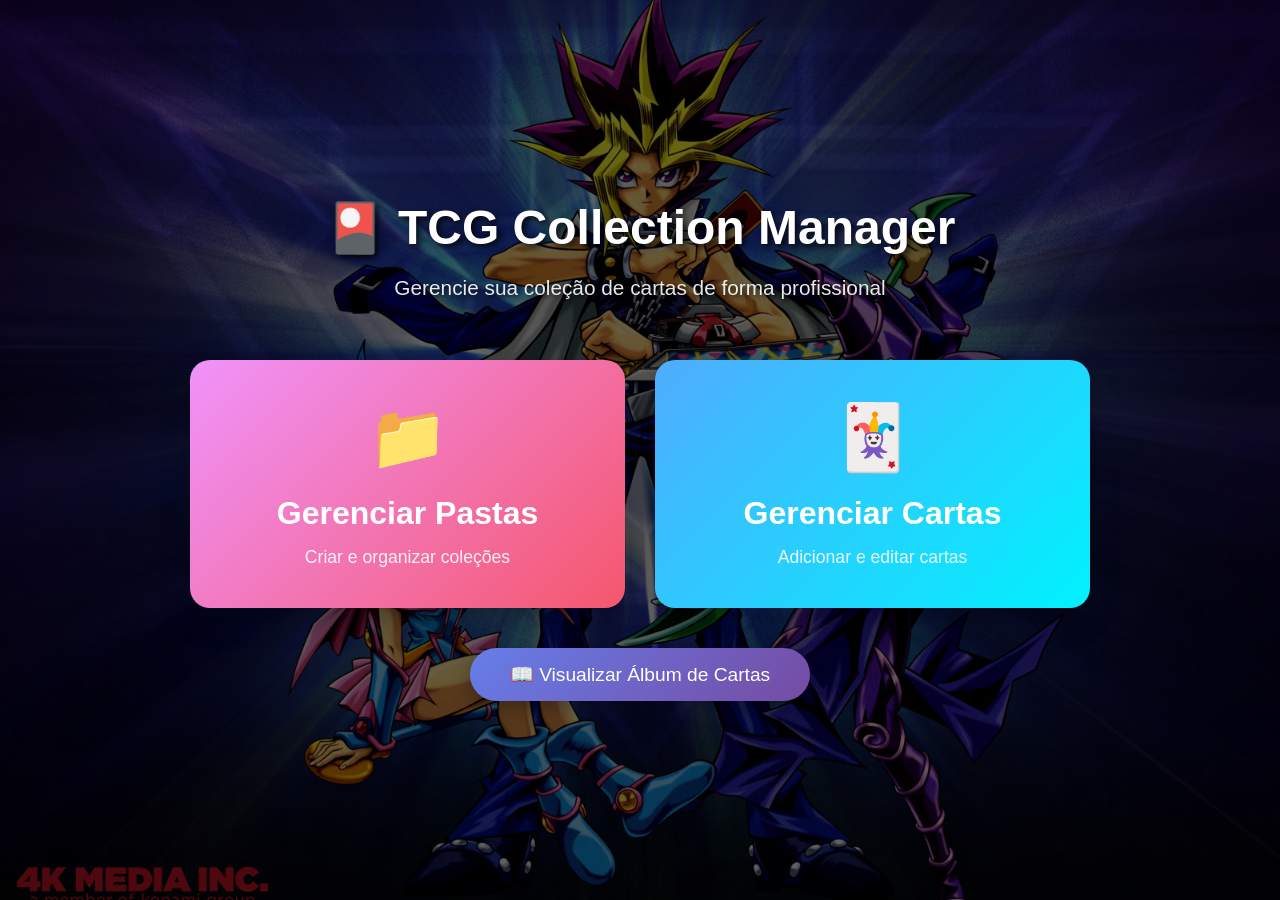
==== templates/home.html @ f0ec4655 "feat: Add new menu structure - separate Collections and Cards management with pagination" ====
<!DOCTYPE html>
<html lang="pt-BR">
<head>
    <meta charset="UTF-8">
    <meta name="viewport" content="width=device-width, initial-scale=1.0">
    <title>TCG Collection Manager - Início</title>
    <style>
        * {
            margin: 0;
            padding: 0;
            box-sizing: border-box;
        }

        body {
            font-family: 'Segoe UI', Tahoma, Geneva, Verdana, sans-serif;
            background: url('/static/yugioh-bg.jpg') no-repeat center center fixed;
            background-size: cover;
            min-height: 100vh;
            display: flex;
            align-items: center;
            justify-content: center;
            padding: 20px;
            position: relative;
        }

        body::before {
            content: '';
            position: fixed;
            top: 0;
            left: 0;
            width: 100%;
            height: 100%;
            background: rgba(0, 0, 0, 0.6);
            z-index: -1;
        }

        .container {
            max-width: 900px;
            width: 100%;
            text-align: center;
        }

        .header {
            color: white;
            margin-bottom: 60px;
        }

        .header h1 {
            font-size: 3em;
            margin-bottom: 20px;
            text-shadow: 3px 3px 6px rgba(0, 0, 0, 0.8);
        }

        .header p {
            font-size: 1.3em;
            opacity: 0.9;
            text-shadow: 2px 2px 4px rgba(0, 0, 0, 0.8);
        }

        .menu-cards {
            display: grid;
            grid-template-columns: repeat(auto-fit, minmax(300px, 1fr));
            gap: 30px;
            margin-bottom: 40px;
        }

        .menu-card {
            background: linear-gradient(135deg, #667eea 0%, #764ba2 100%);
            border-radius: 20px;
            padding: 40px 30px;
            cursor: pointer;
            transition: all 0.3s ease;
            box-shadow: 0 10px 30px rgba(0, 0, 0, 0.3);
            text-decoration: none;
            color: white;
            display: block;
        }

        .menu-card:hover {
            transform: translateY(-10px);
            box-shadow: 0 15px 40px rgba(0, 0, 0, 0.5);
        }

        .menu-card.collections {
            background: linear-gradient(135deg, #f093fb 0%, #f5576c 100%);
        }

        .menu-card.cards {
            background: linear-gradient(135deg, #4facfe 0%, #00f2fe 100%);
        }

        .menu-card .icon {
            font-size: 4em;
            margin-bottom: 20px;
        }

        .menu-card h2 {
            font-size: 2em;
            margin-bottom: 15px;
        }

        .menu-card p {
            font-size: 1.1em;
            opacity: 0.9;
        }

        .book-viewer-link {
            margin-top: 40px;
        }

        .book-viewer-link a {
            background: linear-gradient(135deg, #667eea 0%, #764ba2 100%);
            color: white;
            padding: 15px 40px;
            border-radius: 30px;
            text-decoration: none;
            font-size: 1.2em;
            display: inline-block;
            transition: all 0.3s ease;
            box-shadow: 0 5px 20px rgba(0, 0, 0, 0.3);
        }

        .book-viewer-link a:hover {
            transform: translateY(-3px);
            box-shadow: 0 8px 25px rgba(0, 0, 0, 0.4);
        }
    </style>
</head>
<body>
    <div class="container">
        <div class="header">
            <h1>🎴 TCG Collection Manager</h1>
            <p>Gerencie sua coleção de cartas de forma profissional</p>
        </div>

        <div class="menu-cards">
            <a href="/manage_collections" class="menu-card collections">
                <div class="icon">📁</div>
                <h2>Gerenciar Pastas</h2>
                <p>Criar e organizar coleções</p>
            </a>

            <a href="/manage_cards" class="menu-card cards">
                <div class="icon">🃏</div>
                <h2>Gerenciar Cartas</h2>
                <p>Adicionar e editar cartas</p>
            </a>
        </div>

        <div class="book-viewer-link">
            <a href="/viewer">📖 Visualizar Álbum de Cartas</a>
        </div>
    </div>
</body>
</html>
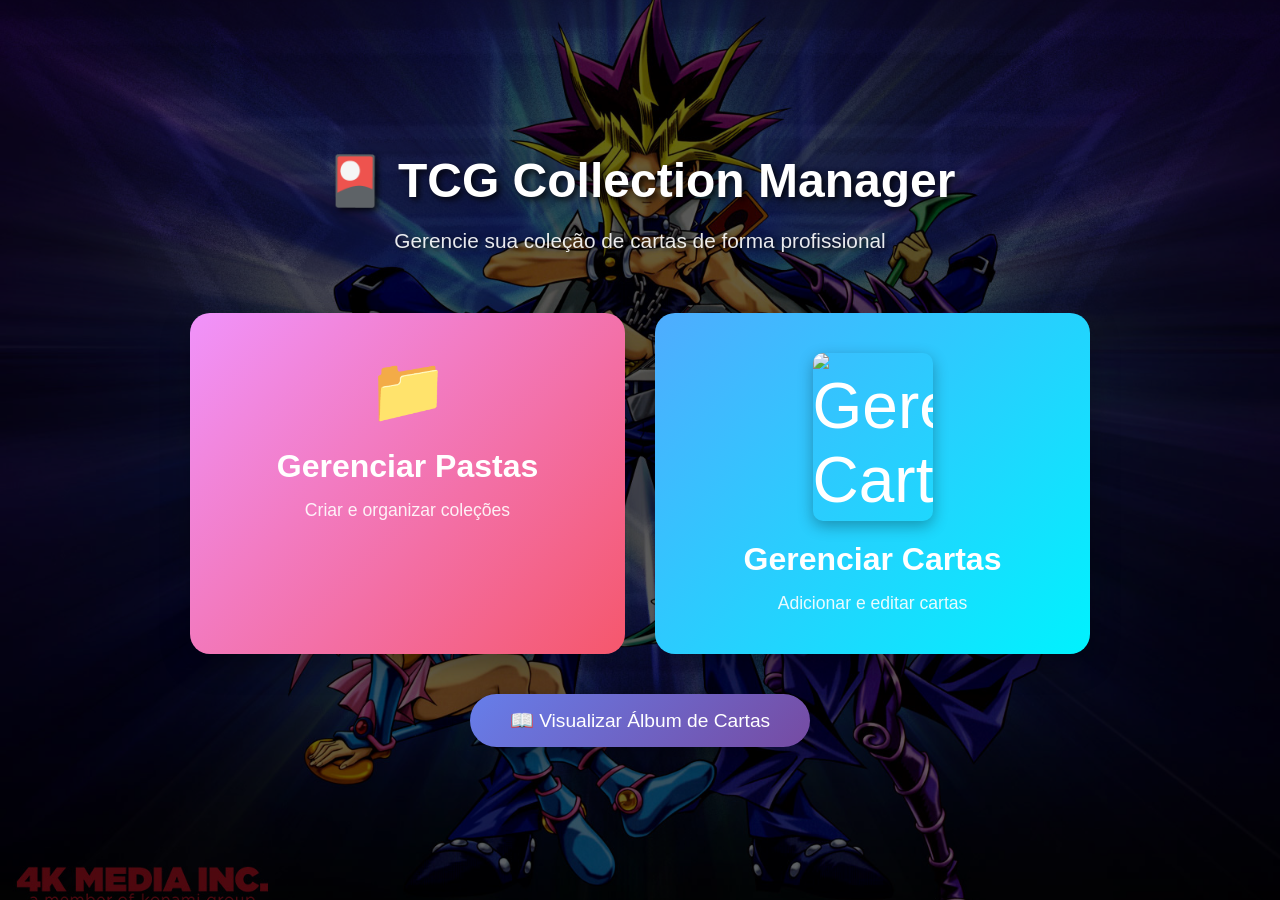
==== commit 69f55ce5: "feat: Replace card emoji with Yu-Gi-Oh card back image in manage menu" ====
--- a/templates/home.html
+++ b/templates/home.html
@@ -94,6 +94,23 @@
             margin-bottom: 20px;
         }
 
+        .menu-card .card-back-icon {
+            width: 120px;
+            height: 168px;
+            margin: 0 auto 20px;
+            display: flex;
+            align-items: center;
+            justify-content: center;
+        }
+
+        .menu-card .card-back-icon img {
+            width: 100%;
+            height: 100%;
+            object-fit: cover;
+            border-radius: 10px;
+            box-shadow: 0 5px 15px rgba(0, 0, 0, 0.3);
+        }
+
         .menu-card h2 {
             font-size: 2em;
             margin-bottom: 15px;
@@ -141,7 +158,9 @@
             </a>
 
             <a href="/manage_cards" class="menu-card cards">
-                <div class="icon">🃏</div>
+                <div class="icon card-back-icon">
+                    <img src="/static/yugioh-card-back.jpg" alt="Gerenciar Cartas">
+                </div>
                 <h2>Gerenciar Cartas</h2>
                 <p>Adicionar e editar cartas</p>
             </a>
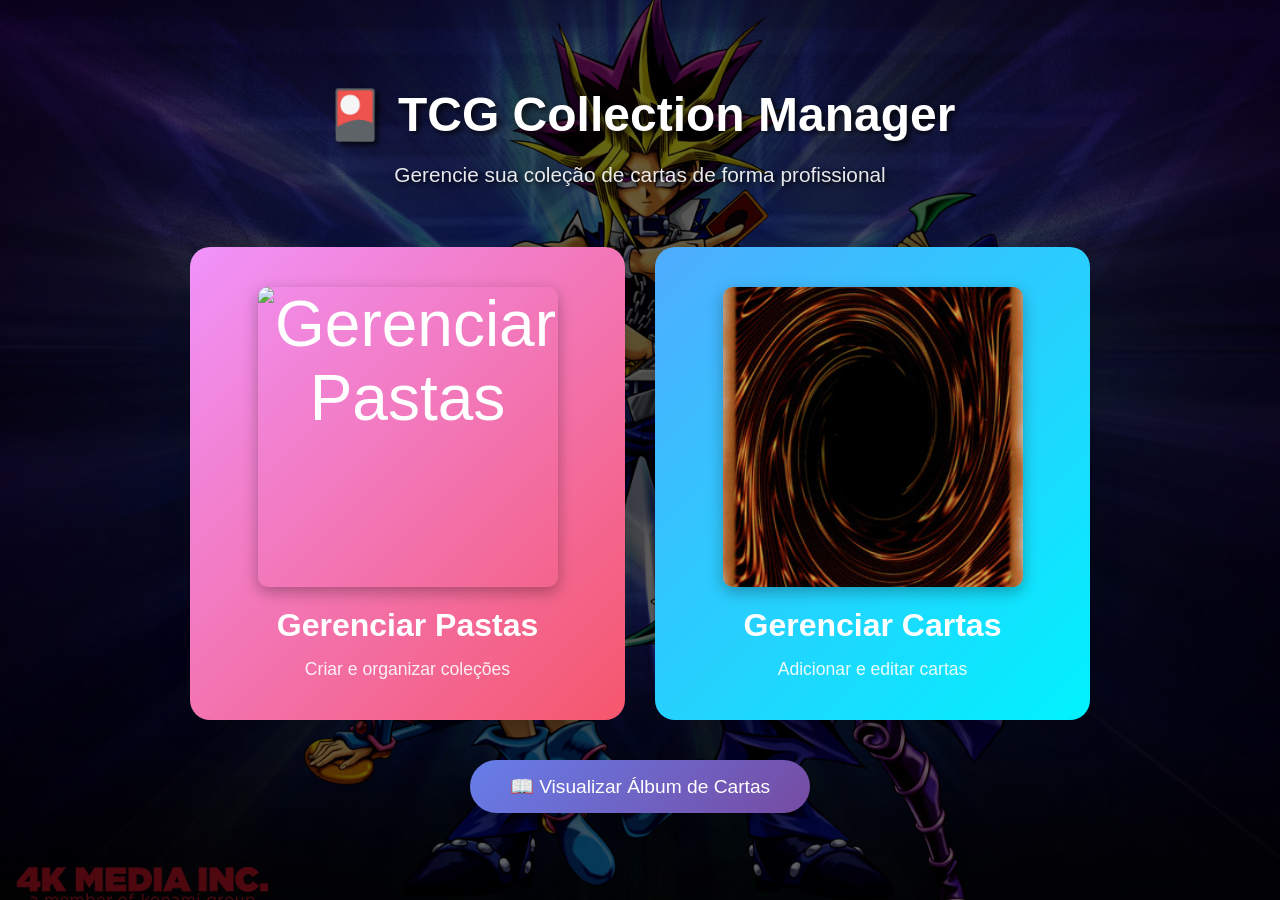
==== commit 1e093ee7: "fix: Standardize menu card images to 300x300px and fix unclosed img tag" ====
--- a/templates/home.html
+++ b/templates/home.html
@@ -94,16 +94,18 @@
             margin-bottom: 20px;
         }
 
-        .menu-card .card-back-icon {
-            width: 120px;
-            height: 168px;
+        .menu-card .card-back-icon,
+        .menu-card .path-back-icon {
+            width: 300px;
+            height: 300px;
             margin: 0 auto 20px;
             display: flex;
             align-items: center;
             justify-content: center;
         }
 
-        .menu-card .card-back-icon img {
+        .menu-card .card-back-icon img,
+        .menu-card .path-back-icon img {
             width: 100%;
             height: 100%;
             object-fit: cover;
@@ -152,7 +154,9 @@
 
         <div class="menu-cards">
             <a href="/manage_collections" class="menu-card collections">
-                <div class="icon">📁</div>
+                <div class="icon path-back-icon">
+                    <img src="/static/yugioh-path-back.jpg" alt="Gerenciar Pastas">
+                </div>
                 <h2>Gerenciar Pastas</h2>
                 <p>Criar e organizar coleções</p>
             </a>
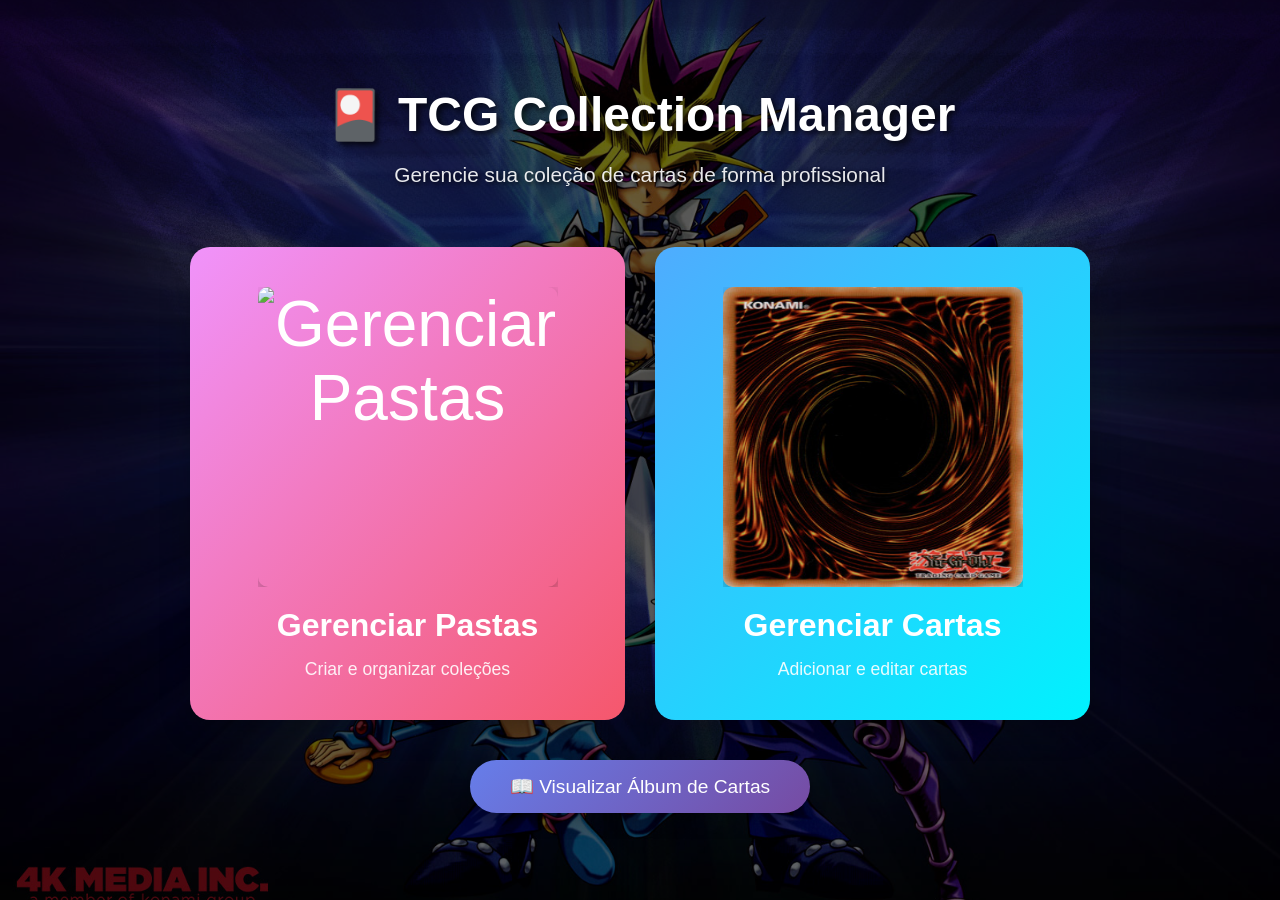
==== commit 259defd4: "style: Change object-fit from cover to fill for menu card images" ====
--- a/templates/home.html
+++ b/templates/home.html
@@ -102,13 +102,14 @@
             display: flex;
             align-items: center;
             justify-content: center;
+            overflow: hidden;
         }
 
         .menu-card .card-back-icon img,
         .menu-card .path-back-icon img {
             width: 100%;
             height: 100%;
-            object-fit: cover;
+            object-fit: fill;
             border-radius: 10px;
             box-shadow: 0 5px 15px rgba(0, 0, 0, 0.3);
         }
